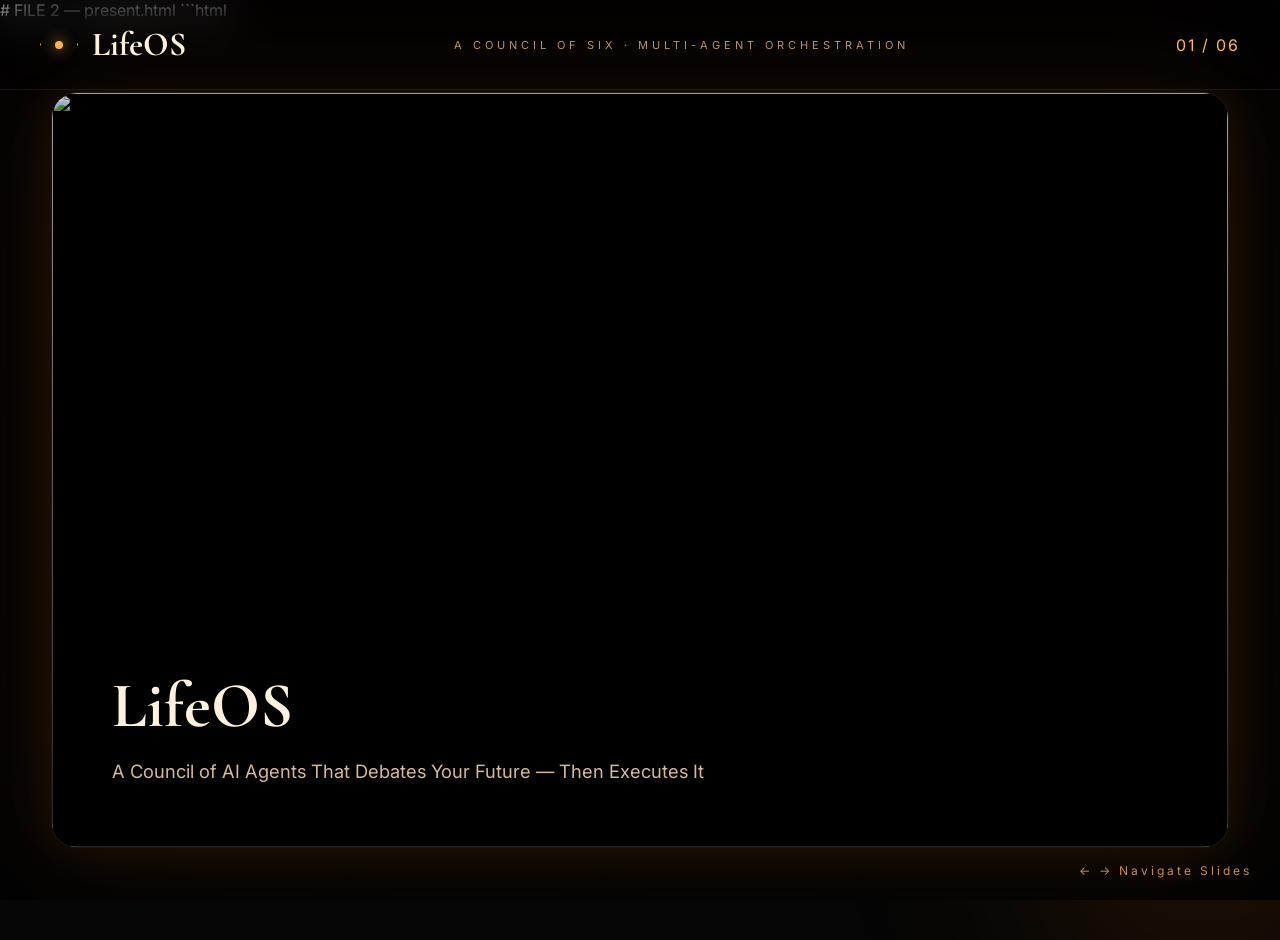
==== present.html @ d4f09f22 "Initial Files Upload JS CSS 2 HTMLs" ====
# FILE 2 — present.html

```html
<!DOCTYPE html>
<html lang="en">
<head>
    <meta charset="UTF-8" />
    <meta name="viewport" content="width=device-width, initial-scale=1.0"/>

    <title>LifeOS Presentation</title>

    <link rel="stylesheet" href="background.css">

    <link href="https://fonts.googleapis.com/css2?family=Cormorant+Garamond:wght@300;400;500;600;700&family=Inter:wght@200;300;400;500;600&display=swap" rel="stylesheet">
</head>

<body class="presentation-body">

    <!-- Animated Background -->
    <div class="presentation-background"></div>

    <!-- Floating Glow Orbs -->
    <div class="glow glow-1"></div>
    <div class="glow glow-2"></div>
    <div class="glow glow-3"></div>

    <!-- Presentation Header -->
    <header class="presentation-header">

        <div class="brand-left">

            <div class="mini-hexagon">
                <div class="mini-core"></div>
            </div>

            <h1>LifeOS</h1>

        </div>

        <div class="header-center">
            A COUNCIL OF SIX · MULTI-AGENT ORCHESTRATION
        </div>

        <div class="slide-counter">
            <span id="currentSlide">01</span>
            /
            <span id="totalSlides">06</span>
        </div>

    </header>

    <!-- Main Presentation -->
    <main class="presentation-container">

        <!-- Navigation Hint -->
        <div class="nav-hint">
            ← → Navigate Slides
        </div>

        <!-- Slides Wrapper -->
        <div class="slides-wrapper">

            <!-- SLIDE 1 -->
            <section class="slide active-slide">

                <img src="slides/slide1.png" class="slide-image">

                <div class="slide-overlay"></div>

                <div class="slide-caption">
                    <h2>LifeOS</h2>

                    <p>
                        A Council of AI Agents That Debates Your Future — Then Executes It
                    </p>
                </div>

            </section>

            <!-- SLIDE 2 -->
            <section class="slide">

                <img src="slides/slide2.png" class="slide-image">

                <div class="slide-overlay"></div>

                <div class="slide-caption">
                    <h2>Life Decisions Are Multi-Dimensional</h2>

                    <p>
                        Career · Finance · Time · Learning · Health · Accountability
                    </p>
                </div>

            </section>

            <!-- SLIDE 3 -->
            <section class="slide">

                <img src="slides/slide3.png" class="slide-image">

                <div class="slide-overlay"></div>

                <div class="slide-caption">
                    <h2>Multi-Agent Debate Architecture</h2>

                    <p>
                        Redis Pub/Sub · LangGraph · W&B Weave · Real Side Effects
                    </p>
                </div>

            </section>

            <!-- SLIDE 4 -->
            <section class="slide">

                <img src="slides/slide4.png" class="slide-image">

                <div class="slide-overlay"></div>

                <div class="slide-caption">
                    <h2>Live Deliberation</h2>

                    <p>
                        Real disagreement. Real conflict resolution.
                    </p>
                </div>

            </section>

            <!-- SLIDE 5 -->
            <section class="slide">

                <img src="slides/slide5.png" class="slide-image">

                <div class="slide-overlay"></div>

                <div class="slide-caption">
                    <h2>Execution</h2>

                    <p>
                        Advice is cheap. Action matters.
                    </p>
                </div>

            </section>

            <!-- SLIDE 6 -->
            <section class="slide">

                <img src="slides/slide6.png" class="slide-image">

                <div class="slide-overlay"></div>

                <div class="slide-caption">
                    <h2>The Future of AI Is Coordination</h2>

                    <p>
                        From assistants → to intelligent societies of specialists
                    </p>
                </div>

            </section>

        </div>

    </main>

    <!-- Cinematic Noise -->
    <div class="film-grain"></div>

    <script>

        const slides = document.querySelectorAll(".slide");

        let current = 0;

        const currentSlideText = document.getElementById("currentSlide");
        const totalSlideText = document.getElementById("totalSlides");

        totalSlideText.innerText = String(slides.length).padStart(2, '0');

        function updateSlides(index) {

            slides.forEach((slide, i) => {

                slide.classList.remove(
                    "active-slide",
                    "prev-slide",
                    "next-slide"
                );

                if(i === index){
                    slide.classList.add("active-slide");
                }
                else if(i < index){
                    slide.classList.add("prev-slide");
                }
                else{
                    slide.classList.add("next-slide");
                }

            });

            currentSlideText.innerText =
                String(index + 1).padStart(2, '0');
        }

        function nextSlide(){

            if(current < slides.length - 1){
                current++;
                updateSlides(current);
            }

        }

        function prevSlide(){

            if(current > 0){
                current--;
                updateSlides(current);
            }

        }

        document.addEventListener("keydown", (e)=>{

            if(
                e.key === "ArrowRight" ||
                e.key === " " ||
                e.key === "PageDown"
            ){
                nextSlide();
            }

            if(
                e.key === "ArrowLeft" ||
                e.key === "PageUp"
            ){
                prevSlide();
            }

        });

        document.addEventListener("wheel", (e)=>{

            if(e.deltaY > 0){
                nextSlide();
            }
            else{
                prevSlide();
            }

        });

        document.addEventListener("click", ()=>{
            nextSlide();
        });

        updateSlides(current);

    </script>

</body>
</html>
```
---- background.css ----
/* =====================================================
   INTRO CSS ONLY
   ADD THIS TO background.css
   ===================================================== */

.intro-body{

    margin:0;

    overflow:hidden;

    background:#040404;

}

#canvas-container{

    position:fixed;

    inset:0;

}

#flash{

    position:fixed;

    inset:0;

    background:white;

    opacity:0;

    transition:1s ease;

    pointer-events:none;

    z-index:999999;

}

.spark{

    position:fixed;

    border-radius:50%;

    pointer-events:none;

    box-shadow:
        0 0 30px orange,
        0 0 60px gold;

    z-index:9999999;

}



*{
    margin:0;
    padding:0;
    box-sizing:border-box;
}

html,
body{
    width:100%;
    height:100%;
    overflow:hidden;
    background:#050505;
    font-family:'Inter', sans-serif;
}

/* ========================================= */
/* INTRO */
/* ========================================= */

.intro-body{
    background:
        radial-gradient(circle at top left, rgba(255,183,77,0.15), transparent 25%),
        radial-gradient(circle at bottom right, rgba(255,140,0,0.12), transparent 30%),
        linear-gradient(135deg, #040404 0%, #0a0704 40%, #130904 100%);
}

/* Canvas */
#canvas-container{
    position:fixed;
    inset:0;
    z-index:1;
}

/* Cinematic Overlay */
.cinematic-overlay{
    position:fixed;
    inset:0;
    background:
        radial-gradient(circle at center, transparent 0%, rgba(0,0,0,0.45) 100%);
    z-index:3;
    pointer-events:none;
}

/* Loading */
#loadingScreen{
    position:fixed;
    inset:0;
    z-index:999;
    background:#000;
    display:flex;
    justify-content:center;
    align-items:center;
    flex-direction:column;
    transition:1s ease;
}

.loader-ring{
    width:90px;
    height:90px;
    border:2px solid rgba(255,180,70,0.15);
    border-top:2px solid #ffbe55;
    border-radius:50%;
    animation:spin 1.2s linear infinite;
}

.loading-text{
    margin-top:24px;
    letter-spacing:6px;
    color:#ffca85;
    font-size:12px;
    font-weight:300;
}

@keyframes spin{
    to{
        transform:rotate(360deg);
    }
}

/* Logo Overlay */
.logo-overlay{
    position:fixed;
    inset:0;
    z-index:5;
    display:flex;
    justify-content:center;
    align-items:center;
    pointer-events:none;
}

.logo-container{
    text-align:center;
    opacity:0;
    transform:translateY(20px);
    animation:logoReveal 2s ease forwards;
    animation-delay:1s;
}

@keyframes logoReveal{
    to{
        opacity:1;
        transform:translateY(0px);
    }
}

.main-logo-text{
    font-family:'Cormorant Garamond', serif;
    font-size:5rem;
    color:#fff3df;
    margin-top:28px;
    font-weight:600;
    letter-spacing:-2px;
}

.subtitle{
    margin-top:18px;
    color:#c9a67f;
    letter-spacing:8px;
    font-size:12px;
    font-weight:300;
}

/* Hexagon */
.hexagon-logo{
    width:110px;
    height:110px;
    margin:auto;
    position:relative;
    border:2px solid rgba(255,190,85,0.75);
    clip-path:polygon(
        25% 6%,
        75% 6%,
        100% 50%,
        75% 94%,
        25% 94%,
        0% 50%
    );
    display:flex;
    justify-content:center;
    align-items:center;
    box-shadow:
        0 0 25px rgba(255,170,60,0.4),
        inset 0 0 25px rgba(255,170,60,0.2);
    animation:hexPulse 3s ease infinite;
}

@keyframes hexPulse{
    0%{
        transform:scale(1);
    }
    50%{
        transform:scale(1.05);
    }
    100%{
        transform:scale(1);
    }
}

.hex-core{
    width:18px;
    height:18px;
    border-radius:50%;
    background:#ffbc59;
    box-shadow:
        0 0 25px #ffbc59,
        0 0 50px #ff9d00;
}

/* Transition Message */
.transition-message{
    position:fixed;
    bottom:8%;
    left:5%;
    z-index:6;
    opacity:0;
    animation:messageReveal 2s ease forwards;
    animation-delay:2.5s;
}

.transition-message h2{
    font-family:'Cormorant Garamond', serif;
    font-size:4rem;
    color:#fff0dc;
    font-weight:600;
}

.transition-message h3{
    font-family:'Cormorant Garamond', serif;
    font-style:italic;
    font-size:4rem;
    color:#e6a53b;
    font-weight:400;
}

.transition-line{
    width:120px;
    height:1px;
    background:#ffb347;
    margin-bottom:30px;
}

@keyframes messageReveal{
    to{
        opacity:1;
        transform:translateY(0px);
    }
}

/* Flash */
#flash{
    position:fixed;
    inset:0;
    background:white;
    opacity:0;
    pointer-events:none;
    z-index:10000;
}

/* ========================================= */
/* PRESENTATION */
/* ========================================= */

.presentation-body{
    background:#030303;
    color:white;
}

/* Animated Background */
.presentation-background{
    position:fixed;
    inset:0;
    z-index:-5;

    background:
        radial-gradient(circle at top left,
        rgba(255,170,50,0.14),
        transparent 20%),

        radial-gradient(circle at bottom right,
        rgba(255,120,0,0.12),
        transparent 25%),

        linear-gradient(
            135deg,
            #050505 0%,
            #090603 30%,
            #120803 70%,
            #050505 100%
        );

    animation:bgMove 12s ease infinite;
}

@keyframes bgMove{
    0%{
        transform:scale(1);
    }
    50%{
        transform:scale(1.05);
    }
    100%{
        transform:scale(1);
    }
}

/* Header */
.presentation-header{
    position:fixed;
    top:0;
    left:0;
    width:100%;
    height:90px;

    z-index:999;

    display:flex;
    align-items:center;
    justify-content:space-between;

    padding:0 40px;

    border-bottom:1px solid rgba(255,190,90,0.1);

    backdrop-filter:blur(20px);

    background:rgba(0,0,0,0.25);
}

.brand-left{
    display:flex;
    align-items:center;
    gap:14px;
}

.brand-left h1{
    font-family:'Cormorant Garamond', serif;
    font-size:2.1rem;
    color:#fff0da;
}

.header-center{
    color:#b8936f;
    letter-spacing:4px;
    font-size:11px;
}

.slide-counter{
    color:#ffb85f;
    font-size:1rem;
    letter-spacing:2px;
}

/* Mini Hex */
.mini-hexagon{
    width:38px;
    height:38px;

    border:1px solid #ffb24c;

    clip-path:polygon(
        25% 6%,
        75% 6%,
        100% 50%,
        75% 94%,
        25% 94%,
        0% 50%
    );

    display:flex;
    justify-content:center;
    align-items:center;
}

.mini-core{
    width:8px;
    height:8px;
    border-radius:50%;
    background:#ffb24c;
    box-shadow:0 0 14px #ffb24c;
}

/* Presentation */
.presentation-container{
    width:100%;
    height:100vh;
    display:flex;
    justify-content:center;
    align-items:center;
}

.slides-wrapper{
    position:relative;
    width:92vw;
    height:84vh;
    perspective:2500px;
}

/* Slides */
.slide{
    position:absolute;
    inset:0;

    opacity:0;

    transform:
        translateX(100px)
        scale(0.94)
        rotateY(-10deg);

    transition:
        opacity 1s ease,
        transform 1s cubic-bezier(.2,.8,.2,1);

    border-radius:26px;
    overflow:hidden;

    background:#000;

    border:1px solid rgba(255,190,90,0.12);

    box-shadow:
        0 0 50px rgba(255,140,0,0.12),
        0 0 140px rgba(255,120,0,0.08);
}

.active-slide{
    opacity:1;

    transform:
        translateX(0px)
        scale(1)
        rotateY(0deg);

    z-index:10;
}

.prev-slide{
    opacity:0;
    transform:
        translateX(-200px)
        scale(0.9)
        rotateY(12deg);
}

.next-slide{
    opacity:0;
    transform:
        translateX(200px)
        scale(0.9)
        rotateY(-12deg);
}

.slide-image{
    width:100%;
    height:100%;
    object-fit:cover;

    filter:
        brightness(0.92)
        contrast(1.08)
        saturate(1.15);
}

/* Overlay */
.slide-overlay{
    position:absolute;
    inset:0;

    background:
        linear-gradient(
            to top,
            rgba(0,0,0,0.82),
            rgba(0,0,0,0.12)
        );
}

/* Caption */
.slide-caption{
    position:absolute;
    bottom:60px;
    left:60px;
    z-index:50;
}

.slide-caption h2{
    font-family:'Cormorant Garamond', serif;
    font-size:4rem;
    color:#fff1de;
}

.slide-caption p{
    margin-top:12px;
    font-size:1.15rem;
    color:#d8b99a;
    max-width:700px;
    line-height:1.7;
}

/* Navigation Hint */
.nav-hint{
    position:fixed;
    bottom:22px;
    right:28px;

    color:#c48f53;
    font-size:12px;
    letter-spacing:3px;

    z-index:999;
}

/* Glow Orbs */
.glow{
    position:fixed;
    border-radius:50%;
    filter:blur(100px);
    z-index:-2;
}

.glow-1{
    width:400px;
    height:400px;
    background:rgba(255,160,40,0.12);
    top:-120px;
    left:-100px;
}

.glow-2{
    width:350px;
    height:350px;
    background:rgba(255,120,0,0.1);
    bottom:-120px;
    right:-100px;
}

.glow-3{
    width:250px;
    height:250px;
    background:rgba(255,220,120,0.08);
    top:40%;
    left:50%;
}

/* Film Grain */
.film-grain{
    position:fixed;
    inset:0;
    pointer-events:none;
    opacity:0.06;
    z-index:9999;

    background-image:
        url("https://grainy-gradients.vercel.app/noise.svg");
}

/* Responsive */
@media(max-width:900px){

    .slide-caption h2{
        font-size:2.8rem;
    }

    .transition-message h2,
    .transition-message h3{
        font-size:2.6rem;
    }

    .main-logo-text{
        font-size:3.4rem;
    }

}
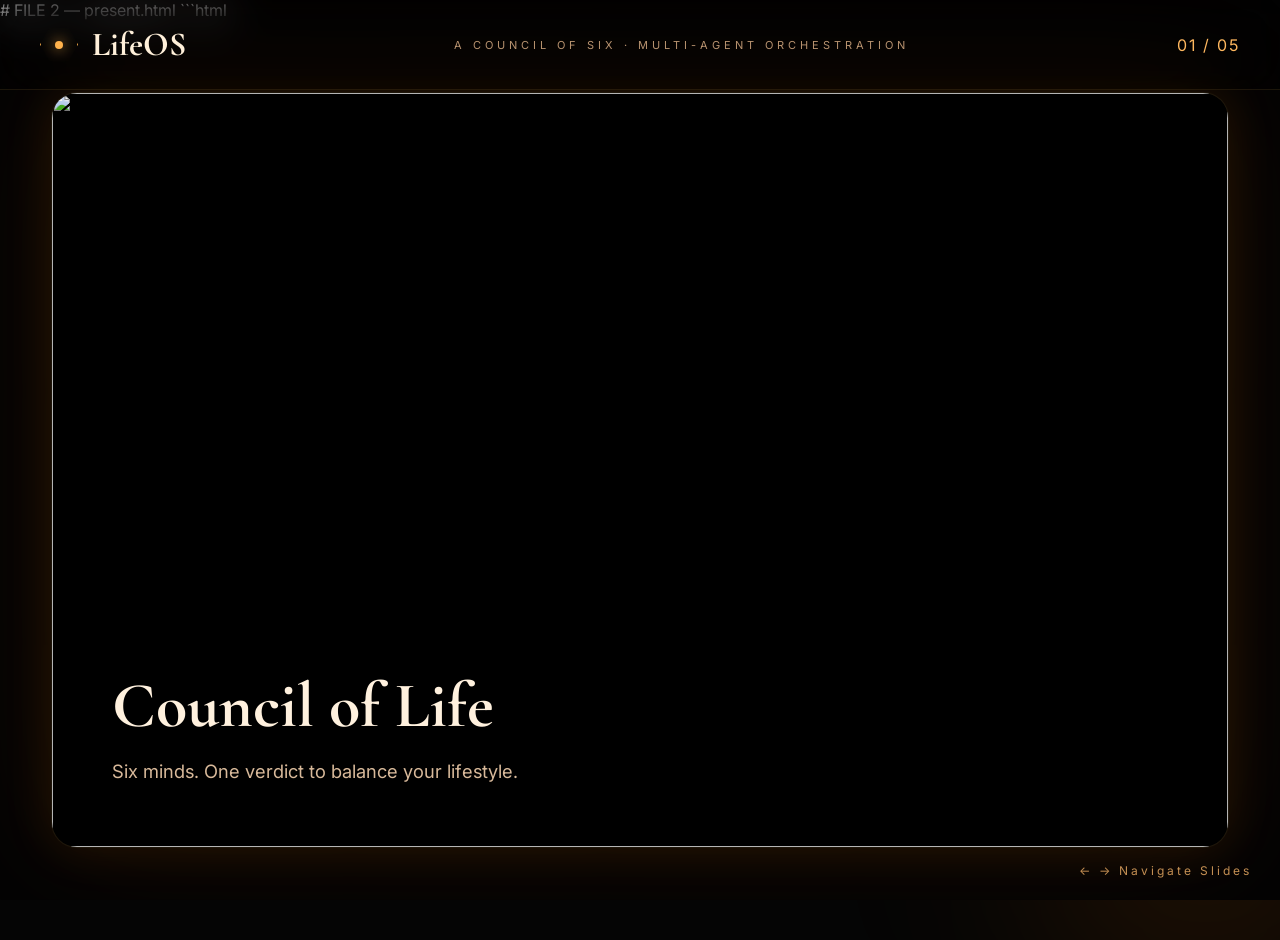
==== commit a6c7f6f8: "Update present.html" ====
--- a/present.html
+++ b/present.html
@@ -68,10 +68,10 @@
                 <div class="slide-overlay"></div>
 
                 <div class="slide-caption">
-                    <h2>LifeOS</h2>
+                    <h2>Council of Life</h2>
 
                     <p>
-                        A Council of AI Agents That Debates Your Future — Then Executes It
+                        Six minds. One verdict to balance your lifestyle.
                     </p>
                 </div>
 
@@ -80,87 +80,62 @@
             <!-- SLIDE 2 -->
             <section class="slide">
 
-                <img src="slides/slide2.png" class="slide-image">
-
-                <div class="slide-overlay"></div>
-
-                <div class="slide-caption">
-                    <h2>Life Decisions Are Multi-Dimensional</h2>
-
-                    <p>
-                        Career · Finance · Time · Learning · Health · Accountability
-                    </p>
-                </div>
+                <img src="WeaveSlide1.png" class="slide-image">
+
+                <div class="slide-overlay"></div>
+
+               
 
             </section>
 
             <!-- SLIDE 3 -->
             <section class="slide">
 
-                <img src="slides/slide3.png" class="slide-image">
-
-                <div class="slide-overlay"></div>
-
-                <div class="slide-caption">
-                    <h2>Multi-Agent Debate Architecture</h2>
-
-                    <p>
-                        Redis Pub/Sub · LangGraph · W&B Weave · Real Side Effects
-                    </p>
-                </div>
+                <img src="WeaveSlide2.png" class="slide-image">
+
+                <div class="slide-overlay"></div>
+
+               
 
             </section>
 
             <!-- SLIDE 4 -->
             <section class="slide">
 
-                <img src="slides/slide4.png" class="slide-image">
-
-                <div class="slide-overlay"></div>
-
-                <div class="slide-caption">
-                    <h2>Live Deliberation</h2>
-
-                    <p>
-                        Real disagreement. Real conflict resolution.
-                    </p>
-                </div>
+                <img src="WeaveSlide3.png" class="slide-image">
+
+                <div class="slide-overlay"></div>
+
+              
 
             </section>
 
             <!-- SLIDE 5 -->
             <section class="slide">
 
-                <img src="slides/slide5.png" class="slide-image">
-
-                <div class="slide-overlay"></div>
-
-                <div class="slide-caption">
-                    <h2>Execution</h2>
-
-                    <p>
-                        Advice is cheap. Action matters.
-                    </p>
-                </div>
-
-            </section>
-
-            <!-- SLIDE 6 -->
-            <section class="slide">
-
-                <img src="slides/slide6.png" class="slide-image">
-
-                <div class="slide-overlay"></div>
-
-                <div class="slide-caption">
-                    <h2>The Future of AI Is Coordination</h2>
-
-                    <p>
-                        From assistants → to intelligent societies of specialists
-                    </p>
-                </div>
-
-            </section>
+                <img src="WeaveSlide4.png" class="slide-image">
+
+                <div class="slide-overlay"></div>
+
+                
+
+            </section>
+
+
+
+           
+            <!-- SLIDE 6 (If Necessary) -->
+          <!--  <section class="slide"> -->
+
+         <!--       <img src="slides/slide6.png" class="slide-image"> -->
+
+                
+
+          <!--   </section> -->
+            
+            
+        
+            
 
         </div>
 
--- a/background.css
+++ b/background.css
@@ -475,7 +475,7 @@
 .slide-image{
     width:100%;
     height:100%;
-    object-fit:cover;
+    object-fit:contain;
 
     filter:
         brightness(0.92)
@@ -487,13 +487,7 @@
 .slide-overlay{
     position:absolute;
     inset:0;
-
-    background:
-        linear-gradient(
-            to top,
-            rgba(0,0,0,0.82),
-            rgba(0,0,0,0.12)
-        );
+    background:transparent;
 }
 
 /* Caption */
